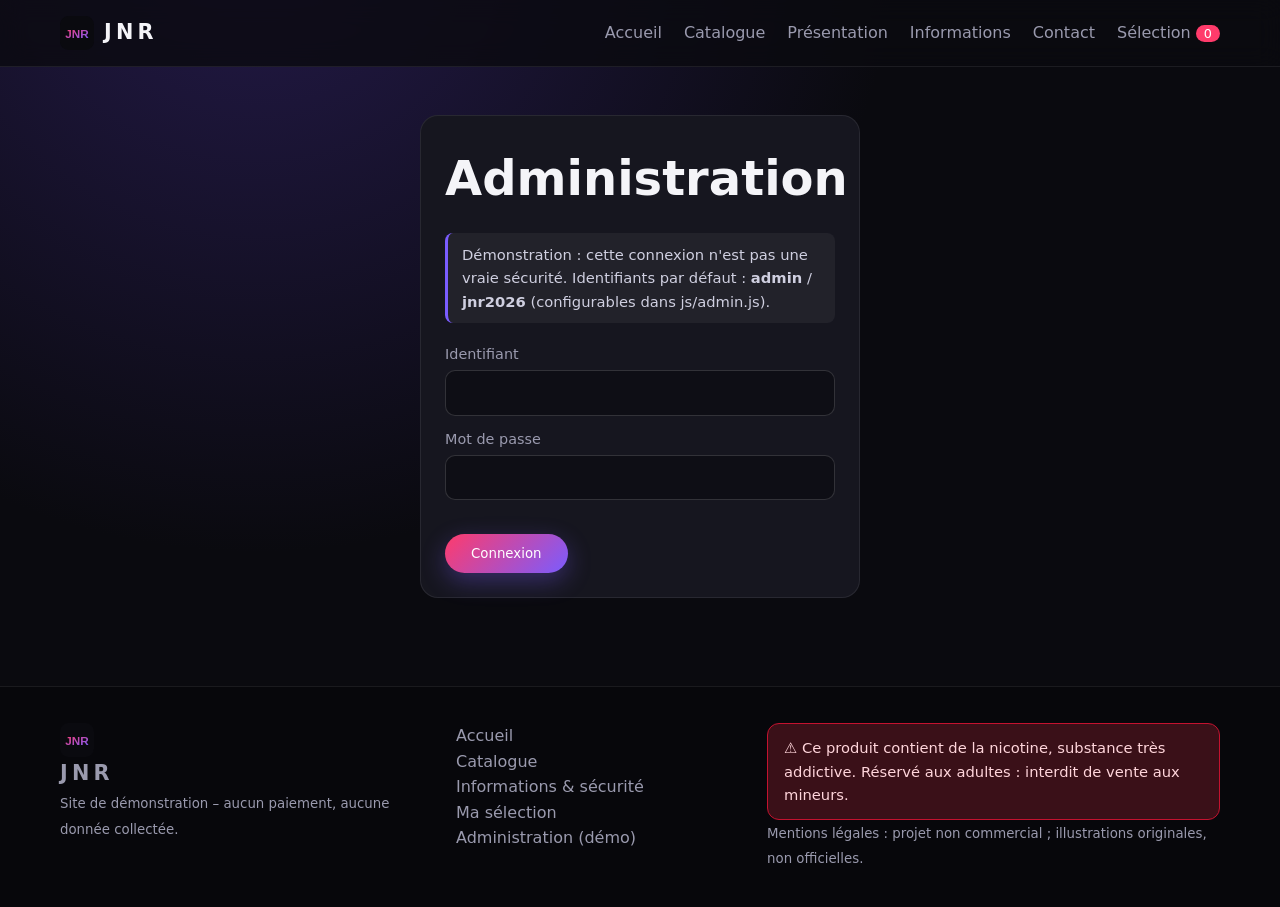
==== admin.html @ 36c98925 "Ajout du site JNR" ====
<!DOCTYPE html><html lang="fr"><head><meta charset="utf-8"><meta name="viewport" content="width=device-width,initial-scale=1"><title>Administration – JNR</title><link rel="icon" href="images/logo/logo.svg"><link rel="stylesheet" href="css/style.css"><link rel="stylesheet" href="css/admin.css"></head><body><header id="site-header"></header><main>
<section class="wrap sec" id="admin"></section>
</main><footer id="site-footer"></footer><script src="js/main.js"></script><script src="js/admin.js"></script></body></html>
---- css/style.css ----
/* JNR – styles communs */
:root{--bg:#0a0a0f;--bg2:#16161f;--tx:#f4f4f8;--mut:#9a9aae;--r:18px}
*{box-sizing:border-box;margin:0}
html{scroll-behavior:smooth}
body{font-family:system-ui,"Segoe UI",Roboto,sans-serif;background:radial-gradient(circle at 20% -10%,#241a4a 0,transparent 45%),var(--bg);color:var(--tx);line-height:1.6;animation:fade .5s ease}
@keyframes fade{from{opacity:0;transform:translateY(8px)}}
a{color:inherit;text-decoration:none}img{max-width:100%;display:block}
h1{font-size:clamp(2rem,5vw,3rem);margin-bottom:16px}h2{font-size:1.7rem;margin:28px 0 12px}
.wrap{max-width:1200px;margin:auto;padding:0 20px}.sec{padding:48px 20px}.center{text-align:center;margin-top:28px}.mut{color:var(--mut)}
header{position:sticky;top:0;z-index:50;background:rgba(10,10,15,.8);backdrop-filter:blur(12px);border-bottom:1px solid #ffffff14}
.nav{display:flex;align-items:center;justify-content:space-between;height:66px}
.logo{display:flex;align-items:center;gap:10px;font-weight:900;letter-spacing:.2em;font-size:1.3rem}.logo img{width:34px}
.nav ul{display:flex;gap:22px;list-style:none;align-items:center}
.nav ul a{color:var(--mut);transition:.2s}.nav ul a:hover,.nav ul a.on{color:#fff}
#badge{background:#ff3b6b;border-radius:99px;padding:1px 8px;font-size:.8rem;color:#fff}
.burger{display:none;background:none;border:0;color:#fff;font-size:1.7rem;cursor:pointer}
.btn{display:inline-block;padding:12px 26px;border-radius:99px;border:0;cursor:pointer;font:700 1rem inherit;font-family:inherit;color:#fff;background:linear-gradient(135deg,#ff3b6b,#7a5cff);box-shadow:0 8px 24px #7a5cff55;transition:.25s}
.btn:hover{transform:translateY(-2px);box-shadow:0 12px 30px #7a5cff88}
.btn.ghost{background:#ffffff12;box-shadow:none;border:1px solid #ffffff26}.btn.sm{padding:8px 18px;font-size:.9rem}.btn.danger{background:#c4122f;box-shadow:none}
.hero{position:relative;overflow:hidden;padding:70px 0 40px}
.hero-in{display:grid;grid-template-columns:1.1fr .9fr;gap:30px;align-items:center;position:relative}
.hero h1{font-size:clamp(4rem,12vw,8rem);line-height:1;letter-spacing:.08em;background:linear-gradient(90deg,#ff3b6b,#7a5cff,#38d6ff);-webkit-background-clip:text;color:transparent}
.eyebrow{color:var(--mut);letter-spacing:.2em;text-transform:uppercase;font-size:.8rem}.lead{font-size:1.2rem;color:#cfcfe0;margin:14px 0 26px;max-width:520px}.lead2{max-width:760px;color:#cfcfe0}
.orb{position:absolute;border-radius:50%;filter:blur(90px);opacity:.45;animation:float 9s ease-in-out infinite}.o1{width:360px;height:360px;background:#7a5cff;top:-80px;left:-80px}.o2{width:300px;height:300px;background:#ff3b6b;right:-60px;bottom:-60px;animation-delay:-4s}
@keyframes float{50%{transform:translateY(30px)}}
.hero-img{filter:drop-shadow(0 30px 50px #000a);animation:float 7s ease-in-out infinite}
.feat{display:flex;gap:18px;flex-wrap:wrap;margin-top:26px}.feat div{flex:1;min-width:140px;background:var(--bg2);border-radius:var(--r);padding:20px;text-align:center;border:1px solid #ffffff12}.feat b{display:block;font-size:2rem}.feat span{color:var(--mut)}
.grid{display:grid;grid-template-columns:repeat(auto-fill,minmax(240px,1fr));gap:22px}
.card{--c1:#7a5cff;--c2:#ff3b6b;display:flex;flex-direction:column;background:radial-gradient(circle at 50% 0,color-mix(in srgb,var(--c1) 30%,transparent),transparent 65%),var(--bg2);border:1px solid color-mix(in srgb,var(--c1) 35%,transparent);border-radius:var(--r);overflow:hidden;box-shadow:0 10px 30px #0008;transition:transform .3s,box-shadow .3s}
.card:hover{transform:translateY(-8px) rotateX(3deg);box-shadow:0 22px 44px color-mix(in srgb,var(--c1) 35%,#000)}
.cimg{aspect-ratio:1;display:block}.cimg img{width:100%;height:100%;object-fit:cover}
.cbody{padding:16px 18px 20px;display:flex;flex-direction:column;gap:8px;flex:1}.cbody h3{font-size:1.1rem}.cbody p{color:var(--mut);font-size:.92rem;flex:1}.cbody .btn{align-self:flex-start;background:linear-gradient(135deg,var(--c1),var(--c2));box-shadow:none}
.rv{opacity:0;transform:translateY(24px);transition:opacity .6s,transform .6s}.rv.in{opacity:1;transform:none}
.warn{background:#3a1018;border:1px solid #c4122f;border-radius:12px;padding:12px 16px;color:#ffd5db;font-size:.92rem}.warn.big{font-size:1.1rem;margin:12px 0}
.note{background:#ffffff0d;border-left:3px solid #7a5cff;padding:10px 14px;border-radius:8px;color:#cfcfe0;margin:10px 0 20px;font-size:.92rem}
.info p,.info li{color:#cfcfe0;max-width:760px}.info ul{padding-left:22px}.info a{text-decoration:underline}
footer{border-top:1px solid #ffffff14;margin-top:40px;padding:36px 20px;background:#07070b}
.foot{display:grid;grid-template-columns:1.3fr 1fr 1.6fr;gap:28px}.foot a{display:block;color:var(--mut)}.foot a:hover{color:#fff}.foot small{color:var(--mut)}
#toast{position:fixed;bottom:24px;left:50%;transform:translate(-50%,80px);background:#fff;color:#000;padding:10px 20px;border-radius:99px;transition:.3s;z-index:99;font-weight:600}#toast.show{transform:translate(-50%,0)}
@media(max-width:800px){.hero-in,.foot{grid-template-columns:1fr}.burger{display:block}.nav ul{display:none;position:absolute;top:66px;left:0;right:0;flex-direction:column;background:#0a0a0f;padding:18px;gap:14px;border-bottom:1px solid #ffffff14}.nav ul.open{display:flex}.grid{grid-template-columns:repeat(2,1fr);gap:14px}.hero-img{max-width:320px;margin:auto}}
@media(max-width:420px){.grid{grid-template-columns:1fr}}
---- css/admin.css ----
.box{background:var(--bg2);border-radius:var(--r);padding:24px;border:1px solid #ffffff14;margin-bottom:22px}.narrow{max-width:440px;margin:auto}
label{display:block;margin:12px 0;color:var(--mut);font-size:.9rem}
input,textarea{width:100%;padding:10px 14px;border-radius:10px;border:1px solid #ffffff26;background:#0e0e15;color:#fff;font:inherit;margin-top:4px}
input[type=color]{padding:2px;height:42px}.err{color:#ff6b81;min-height:1.4em}
.stats{display:grid;grid-template-columns:repeat(auto-fit,minmax(180px,1fr));gap:14px;margin-bottom:22px}.stats div{background:var(--bg2);padding:18px;border-radius:var(--r);border:1px solid #ffffff12}.stats b{display:block;font-size:1.8rem}
.item{display:grid;grid-template-columns:70px 1fr auto;gap:14px;align-items:start;padding:14px 0;border-top:1px solid #ffffff12}.item img{width:70px;height:70px;border-radius:12px;object-fit:cover}
.acts{display:flex;flex-direction:column;gap:6px}.top{display:flex;justify-content:space-between;flex-wrap:wrap;gap:10px;align-items:center}
@media(max-width:600px){.item{grid-template-columns:56px 1fr}.acts{grid-column:1/-1;flex-direction:row;flex-wrap:wrap}}
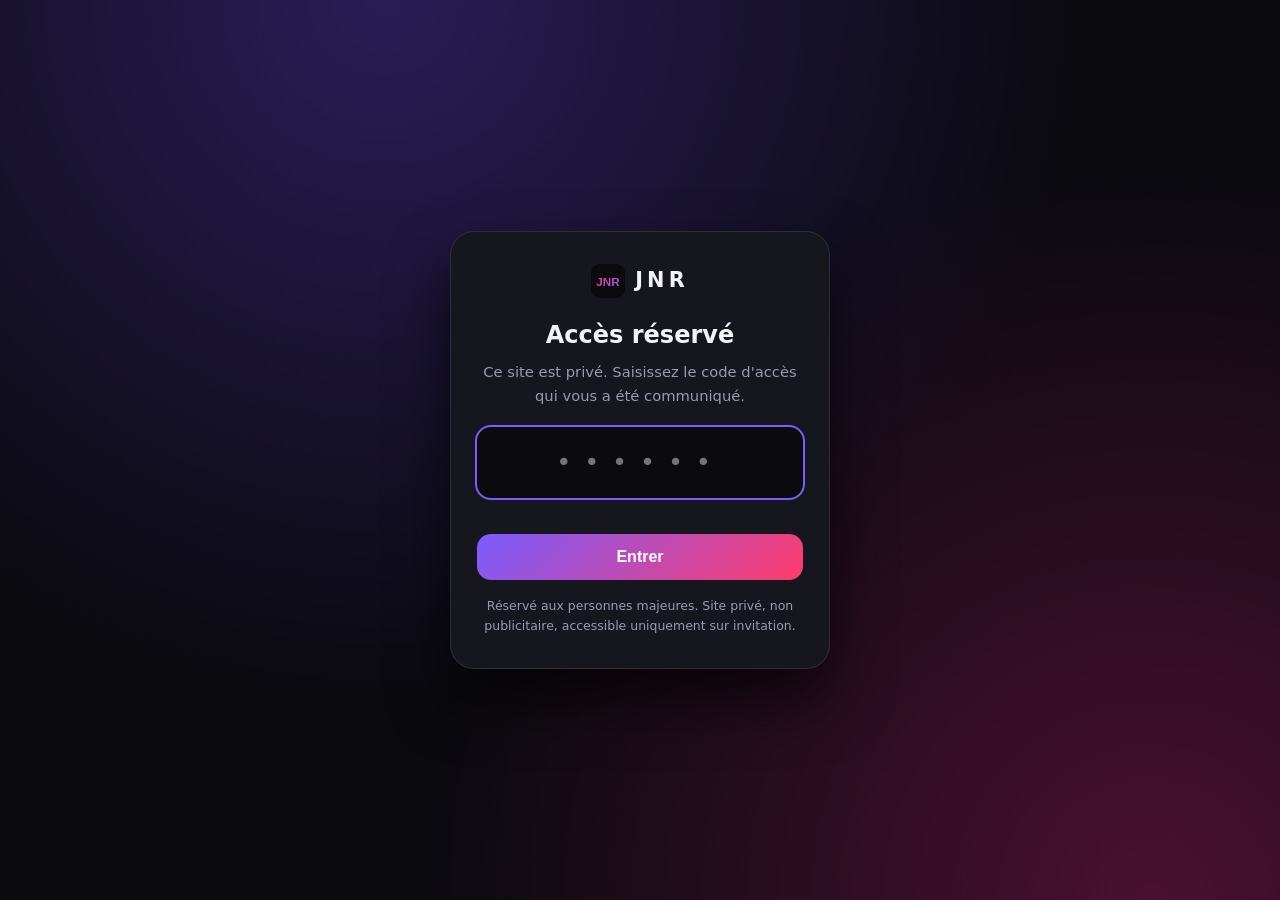
==== commit a57dccfc: "id" ====
--- a/admin.html
+++ b/admin.html
@@ -1,3 +1,3 @@
-<!DOCTYPE html><html lang="fr"><head><meta charset="utf-8"><meta name="viewport" content="width=device-width,initial-scale=1"><title>Administration – JNR</title><link rel="icon" href="images/logo/logo.svg"><link rel="stylesheet" href="css/style.css"><link rel="stylesheet" href="css/admin.css"></head><body><header id="site-header"></header><main>
+<!DOCTYPE html><html lang="fr"><head><meta charset="utf-8"><meta name="robots" content="noindex,nofollow,noarchive"><meta name="viewport" content="width=device-width,initial-scale=1"><title>Administration – JNR</title><link rel="icon" href="images/logo/logo.svg"><link rel="stylesheet" href="css/style.css"><link rel="stylesheet" href="css/admin.css"></head><body><header id="site-header"></header><main>
 <section class="wrap sec" id="admin"></section>
 </main><footer id="site-footer"></footer><script src="js/main.js"></script><script src="js/admin.js"></script></body></html>
--- a/css/style.css
+++ b/css/style.css
@@ -4,6 +4,16 @@
 html{scroll-behavior:smooth}
 body{font-family:system-ui,"Segoe UI",Roboto,sans-serif;background:radial-gradient(circle at 20% -10%,#241a4a 0,transparent 45%),var(--bg);color:var(--tx);line-height:1.6;animation:fade .5s ease}
 @keyframes fade{from{opacity:0;transform:translateY(8px)}}
+/* Accès par code : le contenu reste masqué tant que le code n'est pas validé */
+body:not(.unlocked)>header,body:not(.unlocked)>main,body:not(.unlocked)>footer{visibility:hidden}
+#gate{position:fixed;inset:0;z-index:999;display:grid;place-items:center;padding:16px;background:radial-gradient(circle at 30% 0,#2a1d58 0,transparent 55%),radial-gradient(circle at 90% 100%,#4a1030 0,transparent 50%),var(--bg)}
+#gate form{width:100%;max-width:380px;background:var(--bg2);border:1px solid #ffffff1a;border-radius:24px;padding:32px 26px;text-align:center;box-shadow:0 30px 60px #000a}
+#gate .logo{justify-content:center;margin-bottom:18px}#gate h1{font-size:1.5rem;margin-bottom:6px}#gate p{color:var(--mut);font-size:.92rem}
+#gate input{width:100%;margin:20px 0 10px;padding:14px;border-radius:14px;border:1px solid #ffffff26;background:#0a0a0f;color:#fff;font-size:1.6rem;letter-spacing:.5em;text-align:center}
+#gate input:focus{outline:2px solid #7a5cff;border-color:transparent}
+#gate button{width:100%;padding:14px;border:0;border-radius:14px;font-weight:800;font-size:1rem;color:#fff;cursor:pointer;background:linear-gradient(135deg,#7a5cff,#ff3b6b)}#gate button:disabled{opacity:.5;cursor:default}
+#gate .gerr{color:#ff6b81;min-height:1.4em;margin-bottom:6px;font-size:.9rem}#gate small{display:block;margin-top:16px;color:var(--mut);font-size:.78rem}
+#gate.shake form{animation:shake .4s}@keyframes shake{20%,60%{transform:translateX(-8px)}40%,80%{transform:translateX(8px)}}
 a{color:inherit;text-decoration:none}img{max-width:100%;display:block}
 h1{font-size:clamp(2rem,5vw,3rem);margin-bottom:16px}h2{font-size:1.7rem;margin:28px 0 12px}
 .wrap{max-width:1200px;margin:auto;padding:0 20px}.sec{padding:48px 20px}.center{text-align:center;margin-top:28px}.mut{color:var(--mut)}
